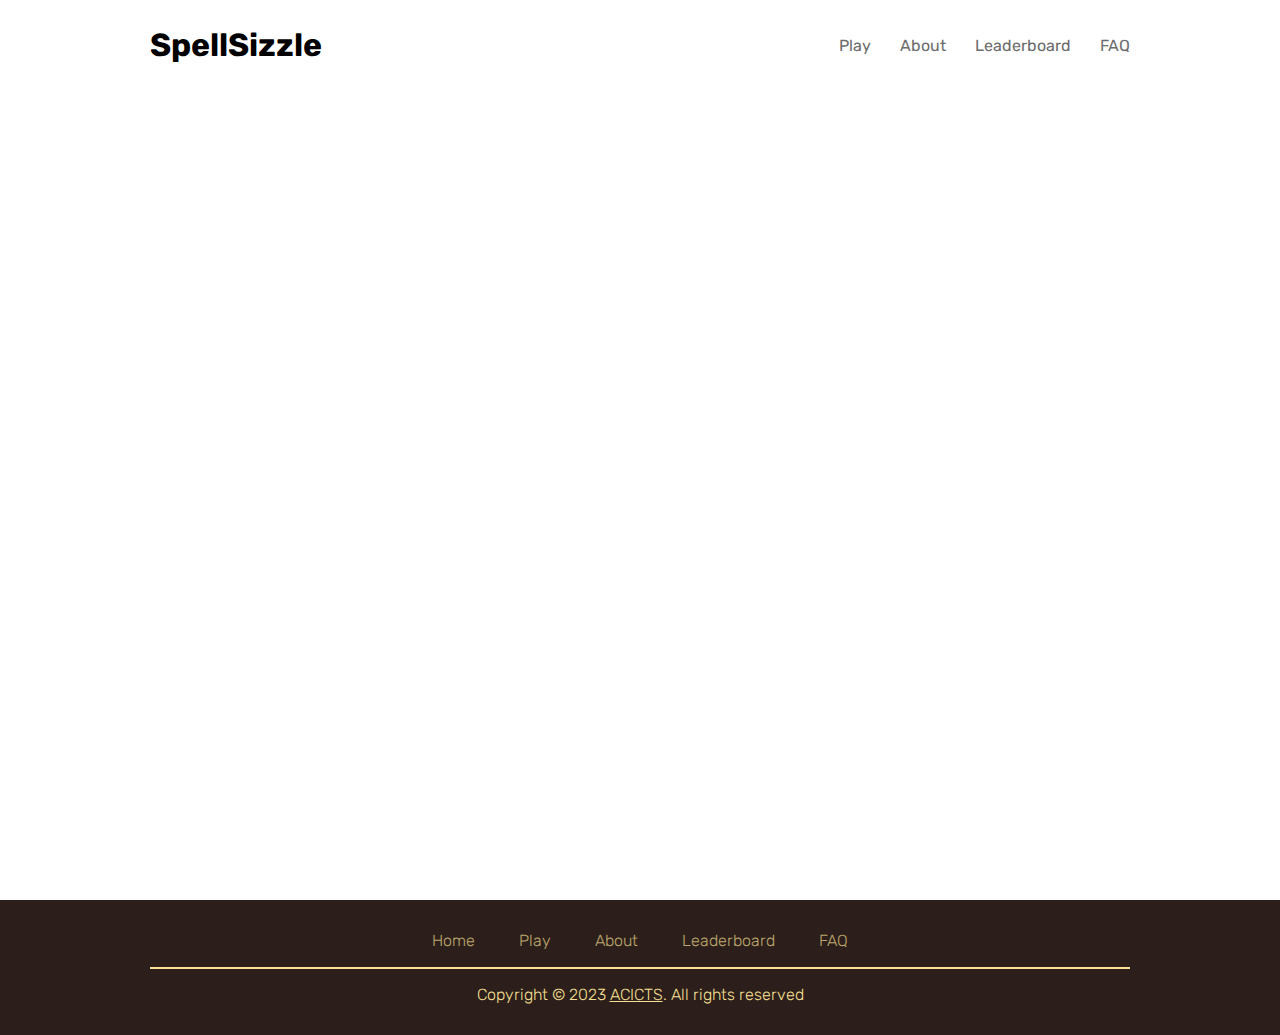
==== index.html @ 4e70a7ab "Initial Commit" ====
<!DOCTYPE html>
<html lang="en">
	<head>
		<meta charset="UTF-8" />
		<meta http-equiv="X-UA-Compatible" content="IE=edge" />
		<meta name="viewport" content="width=device-width, initial-scale=1.0" />
		<link rel="stylesheet" href="./assets/css/global.css" />
		<link rel="stylesheet" href="./assets/css/index.css" />
		<link rel="preconnect" href="https://fonts.googleapis.com" />
		<link rel="preconnect" href="https://fonts.gstatic.com" crossorigin />
		<link
			href="https://fonts.googleapis.com/css2?family=Rubik:wght@300;400;500;600;700;800;900&display=swap"
			rel="stylesheet"
		/>
		<link
			rel="shortcut icon"
			href="./assets/images/logo.png"
			type="image/png"
		/>
		<title>SpellSizzle</title>
	</head>
	<body>
		<header>
			<nav>
				<a href="./index.html"><h1>SpellSizzle</h1></a>
				<ul>
					<li><a href="./play.html">Play</a></li>
					<li><a href="./about.html">About</a></li>
					<li><a href="./leaderboard.html">Leaderboard</a></li>
					<li><a href="./faq.html">FAQ</a></li>
				</ul>
			</nav>
		</header>
		<main></main>
		<footer>
			<ul>
				<li><a href="./index.html">Home</a></li>
				<li><a href="./play.html">Play</a></li>
				<li><a href="./about.html">About</a></li>
				<li><a href="./leaderboard.html">Leaderboard</a></li>
				<li><a href="./faq.html">FAQ</a></li>
			</ul>
			<hr color="#fae094" />
			<p>
				Copyright &#169; 2023
				<a href="https://acicts.lk/" target="_blank">ACICTS</a>. All
				rights reserved
			</p>
		</footer>
	</body>
</html>
---- assets/css/global.css ----
* {
	margin: 0;
	padding: 0;
	box-sizing: border-box;
	font-family: 'Rubik', sans-serif;
	scroll-behavior: smooth;
}

a {
	color: black;
	text-decoration: none;
}

header {
	width: 100%;
	padding: 0px 150px;
}

header nav {
	display: flex;
	align-items: center;
	height: 10vh;
	justify-content: space-between;
}
header nav ul {
	list-style: none;
}
header nav ul li {
	display: inline-flex;
	margin-right: 25px;
}

header nav ul li:last-child {
	margin-right: 0px;
}

header nav ul li a {
	color: #6c6c6c;
	transition: all 0.5s ease;
}

header nav ul li a:hover {
	color: black;
}

main {
	min-height: 90vh;
	padding: 0px 150px;
}

footer {
	background-color: #2c1f1b;
	color: #fae094;
	width: 100%;
	padding: 15px 150px;
	height: 15vh;
	display: flex;
	flex-direction: column;
	align-items: center;
	justify-content: space-evenly;
	font-weight: lighter;
}
footer hr {
	width: 100%;
	color: #fae094;
}
footer ul {
	list-style: none;
}
footer ul li {
	display: inline-flex;
	margin-right: 40px;
}
footer ul li:last-child {
	margin-right: 0;
}
footer ul li a {
	color: #fae094;
	transition: all 0.5s ease;
	opacity: 0.7;
}

footer ul li a:hover {
	color: #ffdf81;
	opacity: 1;
}

footer p a {
	color: #fae094;
	text-decoration: underline;
}
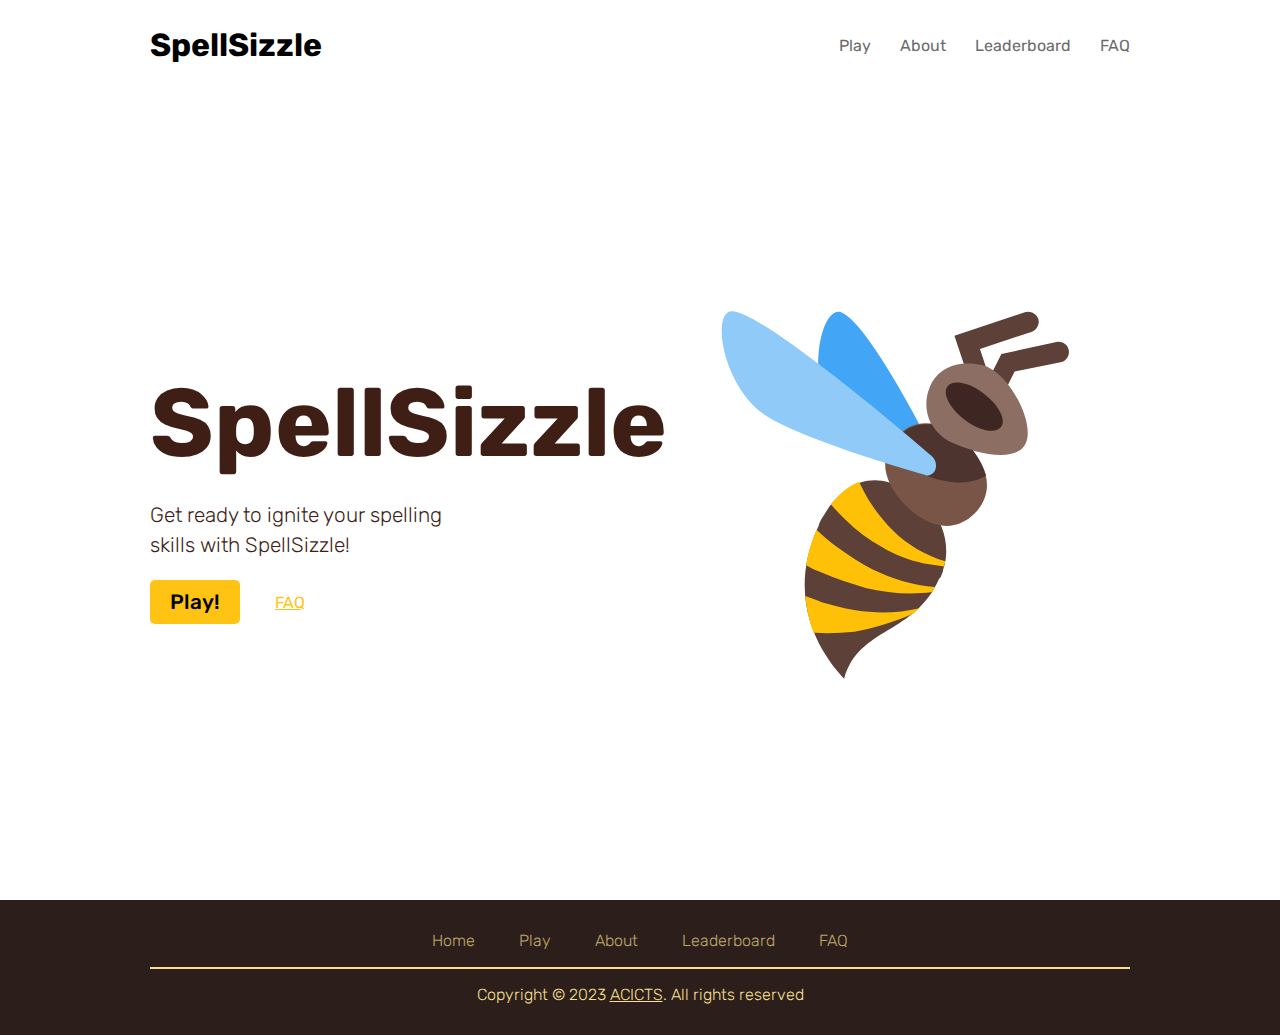
==== commit a882f5c3: "Implement landing page" ====
--- a/index.html
+++ b/index.html
@@ -31,7 +31,62 @@
 				</ul>
 			</nav>
 		</header>
-		<main></main>
+		<main>
+			<section>
+				<div class="text-container">
+					<h1>SpellSizzle</h1>
+					<p>
+						Get ready to ignite your spelling <br />
+						skills with SpellSizzle!
+					</p>
+
+					<div class="btn-container">
+						<a class="btn" href="./play.html">Play!</a>
+						<a href="./faq.html">FAQ</a>
+					</div>
+				</div>
+				<svg xmlns="http://www.w3.org/2000/svg" viewBox="0 0 48 48">
+					<path
+						id="tail"
+						fill="#42a5f5"
+						d="M29.4,21L29.4,21c0,0-6.7-13.7-9.7-14.9c-1.9-0.7-3.5,6.2-0.8,10.4c2.2,3.6,9.1,5.8,9.1,5.8l0,0 c0.1,0,0.1,0.1,0.2,0.1c0.5,0.2,1.1-0.1,1.3-0.6C29.6,21.6,29.6,21.3,29.4,21z"
+					/>
+					<path
+						fill="#5d4037"
+						d="M29.5 31.9C29.5 31.9 29.5 31.9 29.5 31.9c.1-.2.2-.4.2-.6 0 0 0 0 0 0 .2-.6.3-1.2.3-1.8 0-2.7-1.7-5-4-6-3.6-2.2-6.4-.2-8 2.5-.2.3-.4.6-.5 1C13.6 35.4 19.2 41.1 20 42c1.4-5.1 6.9-4.3 9.3-9.8C29.4 32.1 29.5 32 29.5 31.9L29.5 31.9zM35 14c-.2 0-.3 0-.4-.1-.5-.2-.7-.8-.4-1.3l1.2-2.4L40.8 9c.5-.1 1.1.2 1.2.8.1.5-.2 1.1-.8 1.2l-4.5.9-.8 1.6C35.7 13.8 35.4 14 35 14z"
+					/>
+					<path
+						fill="#5d4037"
+						d="M33,13c-0.4,0-0.8-0.3-0.9-0.7l-1.3-3.9l6.9-2.3c0.5-0.2,1.1,0.1,1.3,0.6c0.2,0.5-0.1,1.1-0.6,1.3 l-5.1,1.7l0.7,2.1c0.2,0.5-0.1,1.1-0.6,1.3C33.2,13,33.1,13,33,13z"
+					/>
+					<path
+						fill="#ffc107"
+						d="M26.8 35.6c.2-.2.4-.3.6-.5-2.1.5-4.3.5-6.3.2-1.1-.2-2.2-.5-3.3-.8-.5-.2-1.1-.4-1.6-.6.1 1.3.4 2.5.8 3.6.1 0 .1 0 .2 0 1.3.1 2.6 0 3.8-.1C23 37 25 36.4 26.8 35.6zM18.7 24.9c.4.5.9 1 1.4 1.5 1.1 1.1 2.3 2 3.6 2.7 1.3.8 2.7 1.3 4.1 1.6.7.1 1.4.2 2 .3 0-.2.1-.3.1-.5-1.9-.6-3.7-1.6-5.1-3-.9-.9-1.7-1.9-2.4-3-.3-.5-.6-1.1-.9-1.7 0 0 0 0 0-.1C20.4 23.1 19.5 23.9 18.7 24.9zM22.8 31.3c-1.2-.6-2.4-1.4-3.5-2.2-.7-.5-1.4-1.1-2-1.7-.5 1.2-.9 2.4-1 3.5.5.3 1 .5 1.5.7 1.4.6 2.9 1.1 4.3 1.5 2.1.5 4.4.7 6.5.4.1-.2.2-.3.3-.5C26.8 32.9 24.7 32.2 22.8 31.3z"
+					/>
+					<path
+						fill="#795548"
+						d="M32.8,25.8c-2.1,2.1-4.7,1.3-6.8-0.8c-2.1-2.1-2.8-4.7-0.8-6.8c2.1-2.1,4.7-1.3,6.8,0.8 C34.1,21.1,34.8,23.7,32.8,25.8z"
+					/>
+					<path
+						fill="#8d6e63"
+						d="M37.8,18.9c-0.9,2-4.8,1.1-7.4-0.1c-2-0.9-2.9-3.3-2-5.4c0.9-2.1,3.1-2.6,5.2-2.1 C36.1,12,38.7,16.8,37.8,18.9z"
+					/>
+					<path
+						fill="#4e342e"
+						d="M32.6,19.6c-0.8-0.2-1.5-0.5-2.2-0.8c-0.8-0.4-1.4-1-1.8-1.7c-0.7-0.1-2.2,0-2.9,0.9 c0.6,1.4,0.8,3.5,2.3,4.1c2.9,1.1,4.8,0.7,5.9,0C33.6,21.2,33.2,20.4,32.6,19.6z"
+					/>
+					<path
+						fill="#3e2723"
+						d="M35.4,17.3c-0.5,0.7-2,0.5-3.5-0.6s-2.3-2.6-1.8-3.3c0.5-0.7,2-0.5,3.5,0.6 C35.1,15.1,35.9,16.6,35.4,17.3z"
+					/>
+					<path
+						id="wing_2"
+						fill="#90caf9"
+						d="M28.6,20.2L28.6,20.2C28.6,20.2,12.2,6,9,6c-2,0-1,7,3,10c3.4,2.5,15.8,6,15.8,6l0,0 c0.1,0,0.2,0.1,0.2,0.1c0.6,0,1-0.4,1-1C29,20.7,28.8,20.4,28.6,20.2z"
+					/>
+				</svg>
+			</section>
+		</main>
 		<footer>
 			<ul>
 				<li><a href="./index.html">Home</a></li>
--- a/assets/css/index.css
+++ b/assets/css/index.css
@@ -0,0 +1,84 @@
+#tail {
+	transform-origin: 70% 38%;
+	animation: tail_animation 0.2s ease-in-out infinite alternate-reverse;
+}
+@keyframes tail_animation {
+	0% {
+		transform: rotateZ(-30deg);
+		opacity: 1;
+	}
+	100% {
+		transform: rotateZ(0deg);
+		opacity: 0.7;
+	}
+}
+
+#wing_2 {
+	transform-origin: 65% 45%;
+	animation: wing_2_animation 0.2s ease-in-out infinite alternate-reverse;
+}
+@keyframes wing_2_animation {
+	0% {
+		transform: rotateZ(10deg);
+		opacity: 1;
+	}
+	100% {
+		transform: rotateZ(-20deg);
+		opacity: 0.7;
+	}
+}
+main {
+	display: flex;
+	align-items: center;
+	justify-content: center;
+}
+main section {
+	display: flex;
+	align-items: center;
+	justify-content: space-between;
+	width: 100%;
+}
+main section .text-container {
+	width: 50%;
+}
+main section .text-container h1 {
+	font-size: 6rem;
+	color: #3e1e15;
+	margin-bottom: 20px;
+}
+
+main section .text-container > p {
+	font-weight: lighter;
+	font-size: 1.3rem;
+	color: #3e1e15;
+	margin-bottom: 20px;
+	line-height: 30px;
+}
+
+main section svg {
+	height: auto;
+	width: 50%;
+}
+main section .text-container .btn-container {
+	display: flex;
+	align-items: center;
+	justify-content: space-between;
+	width: max-content;
+}
+main section .text-container .btn-container a.btn {
+	background-color: #ffc313;
+	padding: 10px 20px;
+	color: black;
+	text-align: center;
+	font-size: 1.3rem;
+	border: none;
+	border-radius: 5px;
+	margin-right: 35px;
+	font-weight: 500;
+	text-decoration: none;
+	cursor: pointer;
+}
+main section .text-container .btn-container a {
+	color: #ffc313;
+	text-decoration: underline;
+}
